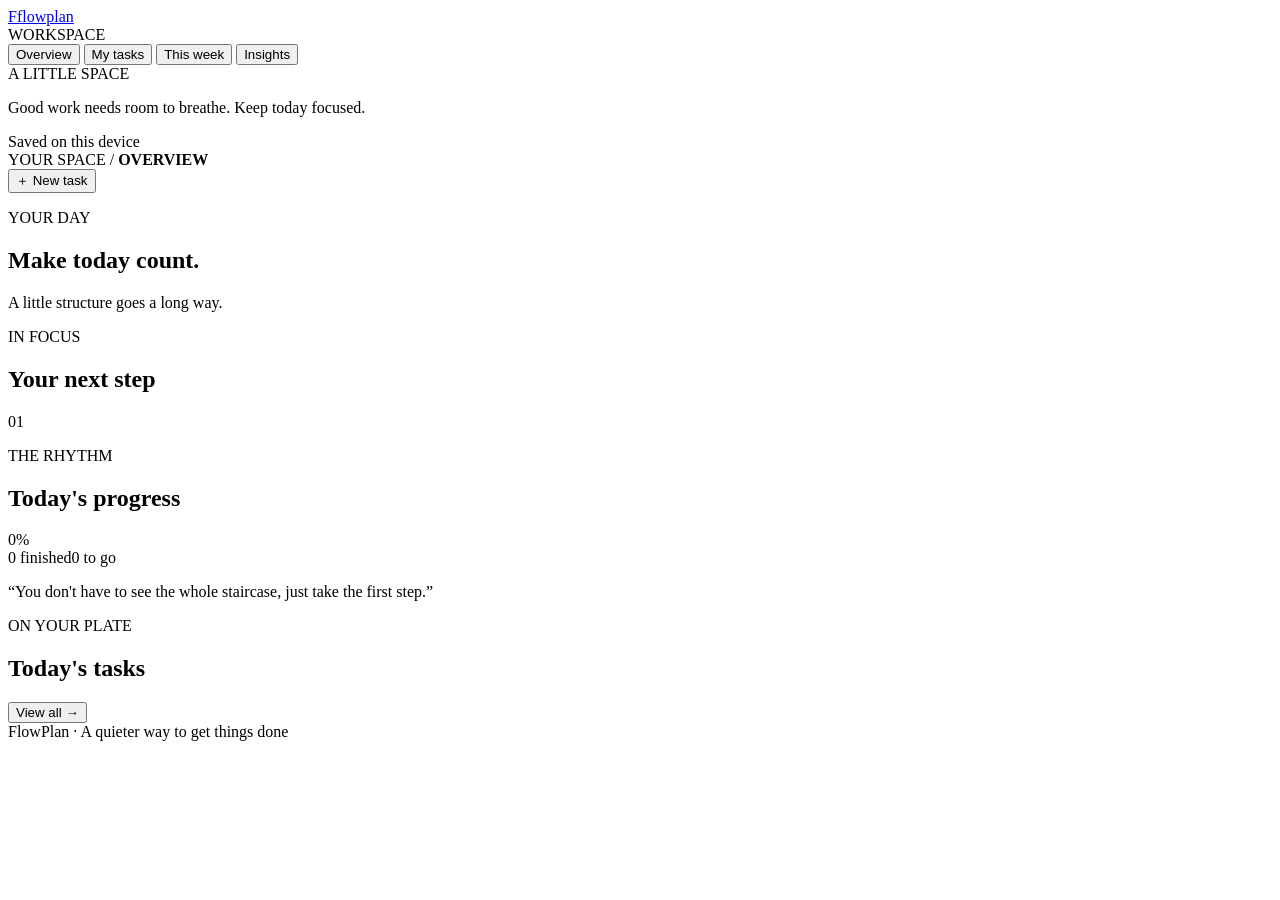
==== public/index.html @ e97650d5 "Add Vercel static frontend" ====
<!doctype html>
<html lang="en">
<head>
  <meta charset="utf-8">
  <meta name="viewport" content="width=device-width, initial-scale=1">
  <meta name="theme-color" content="#f4f5ef">
  <meta name="description" content="A clear, calm workspace for planning your day.">
  <title>FlowPlan | Daily planner</title>
  <link rel="preconnect" href="https://fonts.googleapis.com">
  <link rel="preconnect" href="https://fonts.gstatic.com" crossorigin>
  <link href="https://fonts.googleapis.com/css2?family=DM+Sans:wght@400;500;600;700&family=Fraunces:opsz,wght@9..144,500;9..144,600&display=swap" rel="stylesheet">
  <link rel="stylesheet" href="/style.css">
  <script src="/app.js" defer></script>
</head>
<body>
  <div class="app-shell">
    <aside class="sidebar">
      <a class="brand" href="#dashboard" aria-label="FlowPlan home"><span class="brand-mark">F</span>flowplan</a>
      <div class="nav-label">WORKSPACE</div>
      <nav class="nav-links" aria-label="Main navigation">
        <button class="nav-link active" type="button" data-view="dashboard">Overview</button>
        <button class="nav-link" type="button" data-view="tasks">My tasks</button>
        <button class="nav-link" type="button" data-view="calendar">This week</button>
        <button class="nav-link" type="button" data-view="insights">Insights</button>
      </nav>
      <div class="sidebar-note">
        <span class="note-kicker">A LITTLE SPACE</span>
        <p>Good work needs room to breathe. Keep today focused.</p>
      </div>
      <div class="local-note"><span class="status-dot"></span> Saved on this device</div>
    </aside>

    <main class="main-panel">
      <header class="topbar">
        <div class="breadcrumb">YOUR SPACE <span>/</span> <strong id="section-name">OVERVIEW</strong></div>
        <button class="top-add" type="button" data-open-task>＋ <span>New task</span></button>
      </header>

      <section class="view active" id="view-dashboard" aria-labelledby="greeting">
        <div class="page-heading">
          <div><p class="eyebrow" id="today-label">YOUR DAY</p><h1 id="greeting">Make today count.</h1><p class="subheading">A little structure goes a long way.</p></div>
          <div class="date-stamp" id="date-stamp"></div>
        </div>

        <div class="summary-grid" id="summary-grid"></div>

        <div class="dashboard-grid">
          <section class="panel focus-panel" aria-labelledby="focus-title">
            <div class="panel-heading"><div><p class="eyebrow">IN FOCUS</p><h2 id="focus-title">Your next step</h2></div><span class="focus-orbit" aria-hidden="true">01</span></div>
            <div id="focus-content"></div>
          </section>
          <section class="panel rhythm-panel" aria-labelledby="rhythm-title">
            <div class="panel-heading"><div><p class="eyebrow">THE RHYTHM</p><h2 id="rhythm-title">Today's progress</h2></div><span class="progress-number" id="progress-number">0%</span></div>
            <div class="progress-track"><span id="progress-fill"></span></div>
            <div class="progress-caption"><span id="progress-done">0 finished</span><span id="progress-left">0 to go</span></div>
            <div class="rhythm-divider"></div>
            <p class="rhythm-quote">“You don't have to see the whole staircase, just take the first step.”</p>
          </section>
        </div>

        <section class="panel task-panel" aria-labelledby="today-tasks-title">
          <div class="panel-heading list-heading"><div><p class="eyebrow">ON YOUR PLATE</p><h2 id="today-tasks-title">Today's tasks</h2></div><button class="text-button" type="button" data-go="tasks">View all <span aria-hidden="true">→</span></button></div>
          <div id="today-task-list" class="task-list"></div>
        </section>
      </section>

      <section class="view" id="view-tasks" aria-labelledby="tasks-title" hidden>
        <div class="page-heading compact-heading"><div><p class="eyebrow">YOUR WORK, AT YOUR PACE</p><h1 id="tasks-title">My tasks</h1><p class="subheading">Keep the important things moving.</p></div><button class="primary-button" type="button" data-open-task>＋ Add a task</button></div>
        <div class="filter-row"><label class="search-field"><span class="sr-only">Search tasks</span><input id="task-search" type="search" placeholder="Search your tasks"></label><select id="task-filter" aria-label="Filter tasks"><option value="all">All tasks</option><option value="open">To do</option><option value="done">Completed</option></select></div>
        <section class="panel task-panel"><div id="all-task-list" class="task-list"></div></section>
      </section>

      <section class="view" id="view-calendar" aria-labelledby="calendar-title" hidden>
        <div class="page-heading compact-heading"><div><p class="eyebrow">A WIDER LENS</p><h1 id="calendar-title">This week</h1><p class="subheading">Your commitments, with space between them.</p></div></div>
        <div id="week-list" class="week-list"></div>
      </section>

      <section class="view" id="view-insights" aria-labelledby="insights-title" hidden>
        <div class="page-heading compact-heading"><div><p class="eyebrow">NOTICE YOUR MOMENTUM</p><h1 id="insights-title">Insights</h1><p class="subheading">Small wins are still wins.</p></div></div>
        <div id="insights-content" class="insights-grid"></div>
      </section>
      <footer class="page-footer">FlowPlan <span>·</span> A quieter way to get things done</footer>
    </main>
  </div>

  <dialog class="task-dialog" id="task-dialog" aria-labelledby="dialog-title">
    <form id="task-form" method="dialog">
      <div class="dialog-heading"><div><p class="eyebrow">MAKE A LITTLE PROGRESS</p><h2 id="dialog-title">Add a task</h2></div><button class="close-button" type="button" data-close-task aria-label="Close">×</button></div>
      <label class="form-field">Task name<input name="title" maxlength="100" placeholder="What needs doing?" required></label>
      <div class="form-row"><label class="form-field">Due date<input type="date" name="date" required></label><label class="form-field">Priority<select name="priority"><option>Medium</option><option>Low</option><option>High</option></select></label></div>
      <label class="form-field">A note, if useful<input name="description" maxlength="160" placeholder="Add a little context"></label>
      <div class="dialog-actions"><button class="secondary-button" type="button" data-close-task>Cancel</button><button class="primary-button" type="submit">Add task</button></div>
    </form>
  </dialog>
</body>
</html>
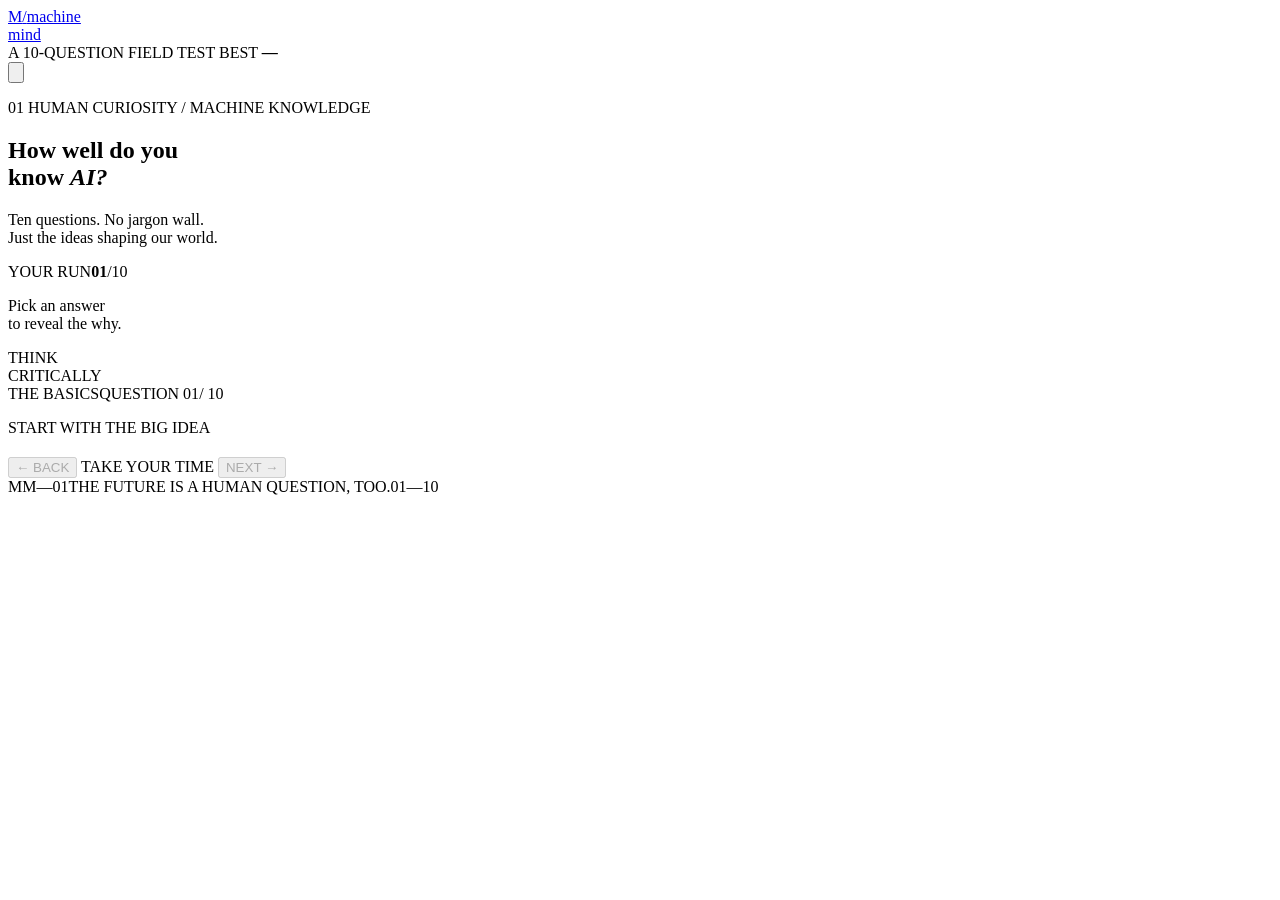
==== commit 5b8a7ca5: "Build interactive AI quiz frontend" ====
--- a/public/index.html
+++ b/public/index.html
@@ -3,94 +3,64 @@
 <head>
   <meta charset="utf-8">
   <meta name="viewport" content="width=device-width, initial-scale=1">
-  <meta name="theme-color" content="#f4f5ef">
-  <meta name="description" content="A clear, calm workspace for planning your day.">
-  <title>FlowPlan | Daily planner</title>
+  <meta name="theme-color" content="#f3f0e6">
+  <meta name="description" content="Ten quick questions to test what you know about artificial intelligence.">
+  <title>Machine / Mind — The AI quiz</title>
   <link rel="preconnect" href="https://fonts.googleapis.com">
   <link rel="preconnect" href="https://fonts.gstatic.com" crossorigin>
-  <link href="https://fonts.googleapis.com/css2?family=DM+Sans:wght@400;500;600;700&family=Fraunces:opsz,wght@9..144,500;9..144,600&display=swap" rel="stylesheet">
+  <link href="https://fonts.googleapis.com/css2?family=DM+Mono:wght@400;500&family=Space+Grotesk:wght@400;500;600;700&display=swap" rel="stylesheet">
   <link rel="stylesheet" href="/style.css">
   <script src="/app.js" defer></script>
 </head>
 <body>
-  <div class="app-shell">
-    <aside class="sidebar">
-      <a class="brand" href="#dashboard" aria-label="FlowPlan home"><span class="brand-mark">F</span>flowplan</a>
-      <div class="nav-label">WORKSPACE</div>
-      <nav class="nav-links" aria-label="Main navigation">
-        <button class="nav-link active" type="button" data-view="dashboard">Overview</button>
-        <button class="nav-link" type="button" data-view="tasks">My tasks</button>
-        <button class="nav-link" type="button" data-view="calendar">This week</button>
-        <button class="nav-link" type="button" data-view="insights">Insights</button>
-      </nav>
-      <div class="sidebar-note">
-        <span class="note-kicker">A LITTLE SPACE</span>
-        <p>Good work needs room to breathe. Keep today focused.</p>
-      </div>
-      <div class="local-note"><span class="status-dot"></span> Saved on this device</div>
-    </aside>
+  <div class="page-shell">
+    <header class="topbar">
+      <a class="wordmark" href="/" aria-label="Machine Mind home"><span class="wordmark-symbol" aria-hidden="true">M<span>/</span></span><span>machine<br>mind</span></a>
+      <div class="top-meta"><span class="live-dot"></span> A 10-QUESTION FIELD TEST <span class="meta-rule"></span> BEST <strong id="best-score">—</strong></div>
+      <button class="sound-button" id="restart-top" type="button" aria-label="Restart quiz" title="Restart quiz">
+        <svg viewBox="0 0 24 24" aria-hidden="true"><path d="M20 7v5h-5M4 17v-5h5M5.6 9a7 7 0 0 1 11.7-2L20 12M4 12l2.7 5a7 7 0 0 0 11.7-2"/></svg>
+      </button>
+    </header>
 
-    <main class="main-panel">
-      <header class="topbar">
-        <div class="breadcrumb">YOUR SPACE <span>/</span> <strong id="section-name">OVERVIEW</strong></div>
-        <button class="top-add" type="button" data-open-task>＋ <span>New task</span></button>
-      </header>
-
-      <section class="view active" id="view-dashboard" aria-labelledby="greeting">
-        <div class="page-heading">
-          <div><p class="eyebrow" id="today-label">YOUR DAY</p><h1 id="greeting">Make today count.</h1><p class="subheading">A little structure goes a long way.</p></div>
-          <div class="date-stamp" id="date-stamp"></div>
-        </div>
-
-        <div class="summary-grid" id="summary-grid"></div>
-
-        <div class="dashboard-grid">
-          <section class="panel focus-panel" aria-labelledby="focus-title">
-            <div class="panel-heading"><div><p class="eyebrow">IN FOCUS</p><h2 id="focus-title">Your next step</h2></div><span class="focus-orbit" aria-hidden="true">01</span></div>
-            <div id="focus-content"></div>
-          </section>
-          <section class="panel rhythm-panel" aria-labelledby="rhythm-title">
-            <div class="panel-heading"><div><p class="eyebrow">THE RHYTHM</p><h2 id="rhythm-title">Today's progress</h2></div><span class="progress-number" id="progress-number">0%</span></div>
-            <div class="progress-track"><span id="progress-fill"></span></div>
-            <div class="progress-caption"><span id="progress-done">0 finished</span><span id="progress-left">0 to go</span></div>
-            <div class="rhythm-divider"></div>
-            <p class="rhythm-quote">“You don't have to see the whole staircase, just take the first step.”</p>
-          </section>
-        </div>
-
-        <section class="panel task-panel" aria-labelledby="today-tasks-title">
-          <div class="panel-heading list-heading"><div><p class="eyebrow">ON YOUR PLATE</p><h2 id="today-tasks-title">Today's tasks</h2></div><button class="text-button" type="button" data-go="tasks">View all <span aria-hidden="true">→</span></button></div>
-          <div id="today-task-list" class="task-list"></div>
-        </section>
+    <main>
+      <section class="intro-row" aria-labelledby="page-title">
+        <div><p class="kicker"><span>01</span> HUMAN CURIOSITY / MACHINE KNOWLEDGE</p><h1 id="page-title">How well do you<br>know <em>AI?</em></h1></div>
+        <p class="intro-copy">Ten questions. No jargon wall.<br>Just the ideas shaping our world.</p>
       </section>
 
-      <section class="view" id="view-tasks" aria-labelledby="tasks-title" hidden>
-        <div class="page-heading compact-heading"><div><p class="eyebrow">YOUR WORK, AT YOUR PACE</p><h1 id="tasks-title">My tasks</h1><p class="subheading">Keep the important things moving.</p></div><button class="primary-button" type="button" data-open-task>＋ Add a task</button></div>
-        <div class="filter-row"><label class="search-field"><span class="sr-only">Search tasks</span><input id="task-search" type="search" placeholder="Search your tasks"></label><select id="task-filter" aria-label="Filter tasks"><option value="all">All tasks</option><option value="open">To do</option><option value="done">Completed</option></select></div>
-        <section class="panel task-panel"><div id="all-task-list" class="task-list"></div></section>
+      <section class="quiz-layout" id="quiz-screen" aria-label="AI knowledge quiz">
+        <aside class="quiz-rail" aria-label="Question progress">
+          <div class="rail-top"><span class="rail-label">YOUR RUN</span><span class="rail-count"><strong id="rail-current">01</strong><span>/</span>10</span></div>
+          <div class="rail-track" aria-hidden="true"><span id="rail-fill"></span></div>
+          <p class="rail-instruction">Pick an answer<br>to reveal the why.</p>
+          <div class="question-map" id="question-map" aria-label="Question map"></div>
+          <div class="rail-stamp"><span class="stamp-orbit" aria-hidden="true"><i></i><i></i><i></i></span><span>THINK<br>CRITICALLY</span></div>
+        </aside>
+
+        <article class="question-card" aria-live="polite">
+          <div class="card-topline"><span id="topic-tag" class="topic-tag">THE BASICS</span><span class="question-index"><span id="question-number">QUESTION 01</span><span class="index-slash">/</span> 10</span></div>
+          <div class="question-body">
+            <p class="question-overline" id="question-overline">START WITH THE BIG IDEA</p>
+            <h2 id="question-text"></h2>
+            <div class="answer-list" id="answer-list" role="group" aria-label="Answer choices"></div>
+            <div class="feedback" id="feedback" aria-live="polite" hidden></div>
+          </div>
+          <div class="card-bottom">
+            <button class="back-button" id="back-button" type="button" aria-label="Previous question" disabled><span aria-hidden="true">←</span> BACK</button>
+            <span class="keyboard-note">TAKE YOUR TIME</span>
+            <button class="next-button" id="next-button" type="button" disabled>NEXT <span aria-hidden="true">→</span></button>
+          </div>
+        </article>
       </section>
 
-      <section class="view" id="view-calendar" aria-labelledby="calendar-title" hidden>
-        <div class="page-heading compact-heading"><div><p class="eyebrow">A WIDER LENS</p><h1 id="calendar-title">This week</h1><p class="subheading">Your commitments, with space between them.</p></div></div>
-        <div id="week-list" class="week-list"></div>
+      <section class="results-screen" id="results-screen" aria-labelledby="results-title" hidden>
+        <div class="results-lead"><p class="kicker"><span>FINISHED</span> YOUR FIELD TEST</p><h2 id="results-title">Curiosity looks<br><em>good on you.</em></h2><p id="results-message"></p></div>
+        <div class="results-score"><div class="score-ring" id="score-ring"><div><strong id="final-score">0</strong><span>OUT OF 10</span></div></div><p id="score-caption">A snapshot, not a verdict.</p><button class="next-button replay-button" id="replay-button" type="button">PLAY AGAIN <span aria-hidden="true">↗</span></button></div>
+        <div class="answer-review"><div class="review-heading"><span>THE ANSWER KEY</span><span id="review-summary"></span></div><div id="review-list"></div></div>
       </section>
+    </main>
 
-      <section class="view" id="view-insights" aria-labelledby="insights-title" hidden>
-        <div class="page-heading compact-heading"><div><p class="eyebrow">NOTICE YOUR MOMENTUM</p><h1 id="insights-title">Insights</h1><p class="subheading">Small wins are still wins.</p></div></div>
-        <div id="insights-content" class="insights-grid"></div>
-      </section>
-      <footer class="page-footer">FlowPlan <span>·</span> A quieter way to get things done</footer>
-    </main>
+    <footer class="page-footer"><span>MM—01</span><span>THE FUTURE IS A HUMAN QUESTION, TOO.</span><span>01—10</span></footer>
   </div>
-
-  <dialog class="task-dialog" id="task-dialog" aria-labelledby="dialog-title">
-    <form id="task-form" method="dialog">
-      <div class="dialog-heading"><div><p class="eyebrow">MAKE A LITTLE PROGRESS</p><h2 id="dialog-title">Add a task</h2></div><button class="close-button" type="button" data-close-task aria-label="Close">×</button></div>
-      <label class="form-field">Task name<input name="title" maxlength="100" placeholder="What needs doing?" required></label>
-      <div class="form-row"><label class="form-field">Due date<input type="date" name="date" required></label><label class="form-field">Priority<select name="priority"><option>Medium</option><option>Low</option><option>High</option></select></label></div>
-      <label class="form-field">A note, if useful<input name="description" maxlength="160" placeholder="Add a little context"></label>
-      <div class="dialog-actions"><button class="secondary-button" type="button" data-close-task>Cancel</button><button class="primary-button" type="submit">Add task</button></div>
-    </form>
-  </dialog>
 </body>
 </html>
